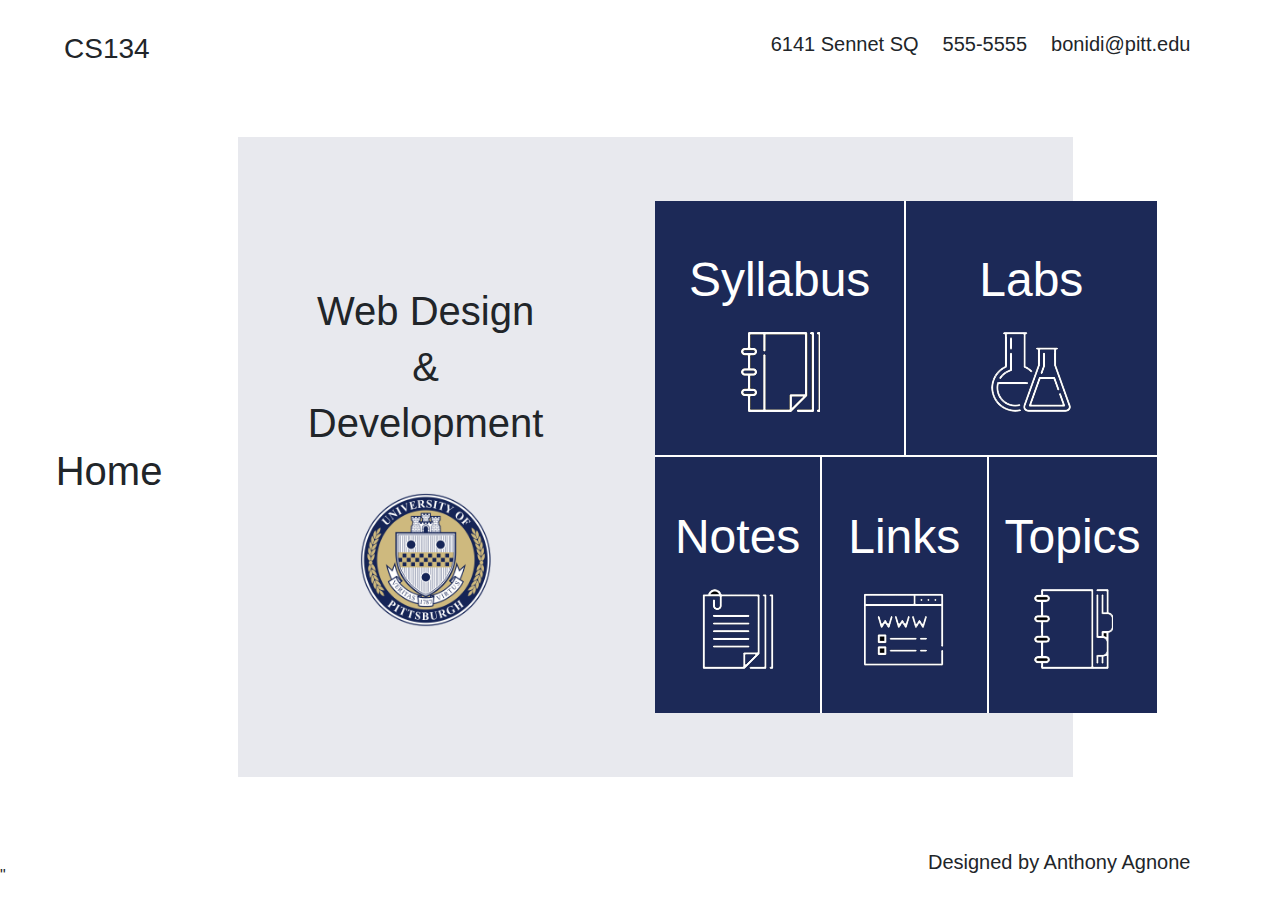
==== index.html @ 66142def "commit" ====
<!DOCTYPE html>
<html lang="en">

<head>
  <meta charset="UTF-8">
  <meta name="viewport" content="width=device-width, initial-scale=1.0">
  <meta http-equiv="X-UA-Compatible" content="ie=edge">
  <title>CS134 Web Design and Development</title>
  <link rel="stylesheet" href="https://cdnjs.cloudflare.com/ajax/libs/animate.css/3.5.2/animate.min.css">
  <link rel="stylesheet" href="assets/css/bootstrap.min.css">
  <link rel="stylesheet" href="assets/css/style.css">
</head>

<body class="noaf">
  <div class="wrap">
    <div class="topBar">
      <h3 class="fl ">CS134</h3>
      <h5 class="fr ml-4">bonidi@pitt.edu</h5>
      <h5 class="fr ml-4">555-5555</h5>
      <h5 class="fr ml-4">6141 Sennet SQ</h5>
    </div>

    <aside class="clr">
      <h1 class="">Home</h1>
    </aside>

    <main>
      <div class="header">
        <div class="header-inner wow fadeIn" data-wow-duration="1.2s">
          <h1 class="">
            Web Design
          </h1>
          <h1 class="">
            &
          </h1>
          <h1 class="">
            Development
          </h1>
          <img class="img-fluid" src="assets/img/logo.png" alt="">
        </div>
      </div>
      <div class="navigation">
        <div class="top">
          <ul class="nav">
            <li class="nav-item wow fadeInDown" data-wow-duration=".8s" data-wow-delay=".1s">
              <a class="nav-link" href="syllabus.html">Syllabus</a>
              <a class="nav-link" href="syllabus.html">
                <img src="assets/img/syllabus.png" alt="">
              </a>
            </li>
            <li class="nav-item wow fadeInRight" data-wow-duration=".4s" data-wow-delay=".6s">
              <a class="nav-link" href="labs.html">Labs</a>
              <a class="nav-link" href="labs.html">
                <img src="assets/img/labs.png" alt="">
              </a>
            </li>
          </ul>
        </div>
        <div class="bottom">
          <ul class="nav">
            <li class="nav-item wow fadeInLeft" data-wow-duration=".8s" data-wow-delay=".2s">
              <a class="nav-link" href="#">Notes</a>
              <a class="nav-link" href="#">
                <img src="assets/img/notes.png" alt="">
              </a>
            </li>
            <li class="nav-item wow fadeInUp" data-wow-duration=".8s" data-wow-delay=".4s">
              <a class="nav-link" href="#">Links</a>
              <a class="nav-link" href="#">
                <img src="assets/img/links.png" alt="">
              </a>
            </li>
            <li class="nav-item wow fadeInRight" data-wow-duration=".8s">
              <a class="nav-link" href="#">Topics</a>
              <a class="nav-link" href="#">
                <img src="assets/img/topics.png" alt="">
              </a>
            </li>
          </ul>
        </div>
      </div>
    </main>

    <footer>
      <p class="fr h5">Designed by Anthony Agnone</p>
    </footer>
  </div>
  "
  <script src="https://cdnjs.cloudflare.com/ajax/libs/wow/1.1.2/wow.min.js"></script>
  <script>new WOW().init();</script>
</body>

</html>
---- assets/css/style.css ----
body {
  overflow-x: hidden;
}

h1,
h2,
h3,
h4,
h5,
h6,
.h1,
.h2,
.h3,
.h4,
.h5,
.h6 {
  font-weight: 300;
  line-height: 1.2;
}

.fr {
  float: right;
}

.fl {
  float: left;
}

.clr {
  clear: both;
}

.noaf {
  overflow: hidden;
}
.wrap {
  display: grid;
  grid-template-rows: 10% 80% 10%;
  grid-template-columns: 8% 89%;
  height: 96vh;
  width: 98vw;
  grid-row-gap: 25px;
  padding: 2rem 4rem;
}

.wrap2 {
  height: auto;
}

.topBar {
  grid-row: 1;
  grid-column: 1 / span 3;
}

aside {
  grid-row: 2;
  grid-column: 1;
  display: flex;
  align-items: center;
  justify-content: center;
  flex-direction: column;
  height: 75vh;
}

aside a {
  color: #161616;
}

aside a:hover {
  color: #545454;
  text-decoration: none;
  font-size: 2rem;
}

main {
  grid-row: 2;
  grid-column: 2;
  height: 100%;
  width: 100%;
  display: grid;
  grid-template-columns: repeat(12, 1fr);
  grid-template-rows: repeat(10, 1fr);
}

.sylfix {
  grid-template-rows: 0.5fr repeat(8, 1fr);
}

.header {
  background-color: #e8e9ee;
  grid-column: 2 / span 10;
  grid-row: 1 / span 10;
  z-index: 1;
}
.header-syl {
  background-color: #e8e9ee;
  grid-column: 2 / span 10;
  grid-row: 1 / span 10;
  z-index: 1;
  padding: 1rem;
}

.header-inner {
  width: 40%;
  height: 100%;
  text-align: center;
  display: flex;
  flex-direction: column;
  align-items: center;
  justify-content: center;
  padding-left: 5%;
}

.header-inner-syl {
  width: 100%;
  height: 100%;
  text-align: left;
  display: flex;
  flex-direction: row;
  justify-content: flex-start;
  padding-left: 1rem;
  padding-top: 2rem;
}

.syllabus {
  width: 45%;
}

.header-inner img {
  width: 45%;
  height: auto;
  margin-top: 13%;
}

.navigation {
  grid-column: 7 / span 6;
  grid-row: 2 / span 8;
  z-index: 2;
  display: grid;
  grid-template-rows: repeat(2, 1fr);
}
.image-layer {
  grid-column: 7 / span 6;
  grid-row: 2 / span 8;
  z-index: 2;
}

.image-layer img {
  width: 100%;
}

.top {
  border-bottom: 2px solid #fff;
  grid-row: 1;
}

.top .nav {
  width: 100%;
  display: grid;
  grid-template-columns: 1fr 1fr;
  height: 100%;
}

.bottom .nav {
  width: 100%;
  display: grid;
  grid-template-columns: repeat(3, 1fr);
  height: 100%;
}

.nav .nav-item {
  height: 100%;
  text-align: center;
  display: flex;
  align-items: center;
  justify-content: center;
  flex-direction: column;
  background-color: #1c2957;
}

.nav .nav-item .nav-link {
  color: white;
  font-size: 48px;
}

.top .nav .nav-item {
  border-right: 2px solid #fff;
}

.nav .nav-item {
  height: 100%;
  width: 100%;
  transition: all 1.4s;
}

.top .nav .nav-item:first-child:hover {
  background-image: url('../img/sylhover.png');
  background-size: cover;
  transition: all 1.4s;
  background-repeat: no-repeat;
}
.top .nav .nav-item:nth-child(2):hover {
  background-image: url('../img/labhover.png');
  background-size: cover;
  transition: all 1.4s;
  background-repeat: no-repeat;
}
.bottom .nav .nav-item:last-child:hover {
  background-image: url('../img/topichover.png');
  background-size: cover;
  transition: all 1.4s;
  background-repeat: no-repeat;
}
.bottom .nav .nav-item:first-child:hover {
  background-image: url('../img/notehover.png');
  background-size: cover;
  transition: all 1.4s;
  background-repeat: no-repeat;
}
.bottom .nav .nav-item:nth-child(2):hover {
  background-image: url('../img/linkhover.png');
  background-size: cover;
  transition: all 1.4s;
  background-repeat: no-repeat;
}

.nav .nav-item:hover a {
  color: #cdb87c;
}

.bottom .nav .nav-item {
  border-right: 2px solid #fff;
}
.nav .nav-item:last-child {
  border: none;
}

.bottom {
  grid-row: 2;
}
footer {
  grid-row: 3;
  grid-column: 1 / span 3;
  display: flex;
  align-items: flex-end;
  justify-content: flex-end;
}
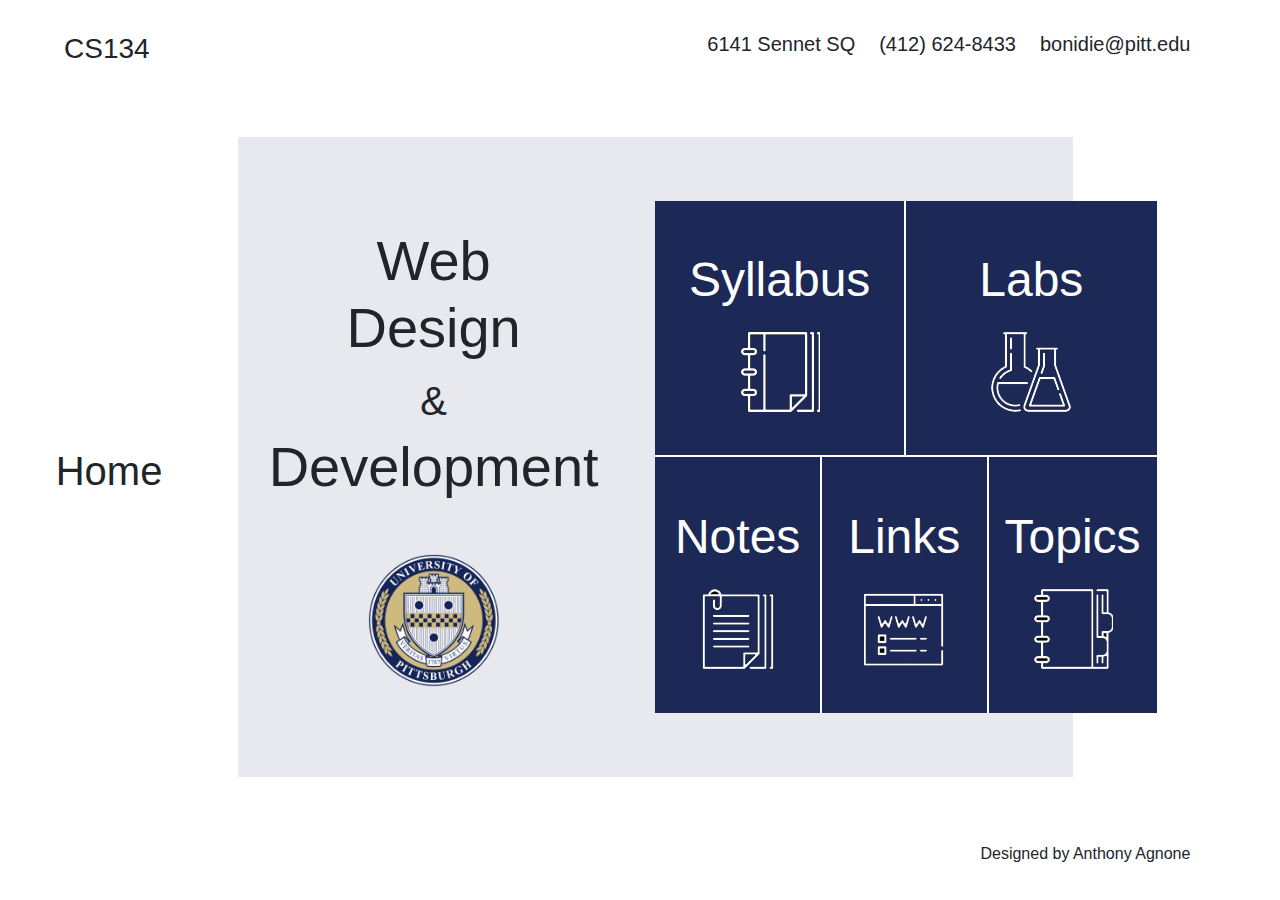
==== commit 97291bbd: "slkdjf" ====
--- a/index.html
+++ b/index.html
@@ -15,8 +15,8 @@
   <div class="wrap">
     <div class="topBar">
       <h3 class="fl ">CS134</h3>
-      <h5 class="fr ml-4">bonidi@pitt.edu</h5>
-      <h5 class="fr ml-4">555-5555</h5>
+      <h5 class="fr ml-4">bonidie@pitt.edu</h5>
+      <h5 class="fr ml-4">(412) 624-8433</h5>
       <h5 class="fr ml-4">6141 Sennet SQ</h5>
     </div>
 
@@ -26,20 +26,65 @@
 
     <main>
       <div class="header">
-        <div class="header-inner wow fadeIn" data-wow-duration="1.2s">
-          <h1 class="">
+        <div class="ml-2 header-inner wow fadeIn" data-wow-duration="1.2s">
+          <div class="mob-head">
+            <p class="h2 fl">
+              CS 134
+            </p>
+            <div class="fr">
+              <p>bonidie@pitt.edu</p>
+              <p>(412) 624-8433</p>
+              <p>6141 Sennet SQ</p>
+            </div>
+          </div>
+          <p class="display-4 clear">
             Web Design
-          </h1>
-          <h1 class="">
+          </p>
+          <p class="h1 clear">
             &
-          </h1>
-          <h1 class="">
+          </p>
+          <p class="display-4 clear">
             Development
-          </h1>
+          </p>
           <img class="img-fluid" src="assets/img/logo.png" alt="">
         </div>
       </div>
+
       <div class="navigation">
+
+        <div class="mobile-only">
+          <div class="moLink">
+            <a href="syllabus.html">Syllabus </a>
+            <a href="syllabus.html">
+              <img src="assets/img/syllabus.png" alt="">
+            </a>
+          </div>
+          <div class="moLink">
+            <a href="labs.html">Labs</a>
+            <a href="syllabus.html">
+              <img src="assets/img/labs.png" alt="">
+            </a>
+          </div>
+          <div class="moLink">
+            <a href="notes.html">Notes</a>
+            <a href="syllabus.html">
+              <img src="assets/img/notes.png" alt="">
+            </a>
+          </div>
+          <div class="moLink">
+            <a href="topics.html">Topics</a>
+            <a href="syllabus.html">
+              <img src="assets/img/topics.png" alt="">
+            </a>
+          </div>
+          <div class="moLink">
+            <a href="links.html">Links</a>
+            <a href="syllabus.html">
+              <img src="assets/img/links.png" alt="">
+            </a>
+          </div>
+        </div>
+
         <div class="top">
           <ul class="nav">
             <li class="nav-item wow fadeInDown" data-wow-duration=".8s" data-wow-delay=".1s">
@@ -59,20 +104,20 @@
         <div class="bottom">
           <ul class="nav">
             <li class="nav-item wow fadeInLeft" data-wow-duration=".8s" data-wow-delay=".2s">
-              <a class="nav-link" href="#">Notes</a>
-              <a class="nav-link" href="#">
+              <a class="nav-link" href="notes.html">Notes</a>
+              <a class="nav-link" href="notes.html">
                 <img src="assets/img/notes.png" alt="">
               </a>
             </li>
             <li class="nav-item wow fadeInUp" data-wow-duration=".8s" data-wow-delay=".4s">
-              <a class="nav-link" href="#">Links</a>
-              <a class="nav-link" href="#">
+              <a class="nav-link" href="links.html">Links</a>
+              <a class="nav-link" href="links.html">
                 <img src="assets/img/links.png" alt="">
               </a>
             </li>
             <li class="nav-item wow fadeInRight" data-wow-duration=".8s">
-              <a class="nav-link" href="#">Topics</a>
-              <a class="nav-link" href="#">
+              <a class="nav-link" href="topics.html">Topics</a>
+              <a class="nav-link" href="topics.html">
                 <img src="assets/img/topics.png" alt="">
               </a>
             </li>
@@ -82,12 +127,14 @@
     </main>
 
     <footer>
-      <p class="fr h5">Designed by Anthony Agnone</p>
+      <p class="fr">Designed by Anthony Agnone</p>
     </footer>
   </div>
-  "
+
   <script src="https://cdnjs.cloudflare.com/ajax/libs/wow/1.1.2/wow.min.js"></script>
-  <script>new WOW().init();</script>
+  <script>
+    new WOW().init();
+  </script>
 </body>
 
 </html>--- a/assets/css/style.css
+++ b/assets/css/style.css
@@ -1,7 +1,3 @@
-body {
-  overflow-x: hidden;
-}
-
 h1,
 h2,
 h3,
@@ -30,36 +26,8 @@
   clear: both;
 }
 
-.noaf {
-  overflow: hidden;
-}
-.wrap {
-  display: grid;
-  grid-template-rows: 10% 80% 10%;
-  grid-template-columns: 8% 89%;
-  height: 96vh;
-  width: 98vw;
-  grid-row-gap: 25px;
-  padding: 2rem 4rem;
-}
-
 .wrap2 {
   height: auto;
-}
-
-.topBar {
-  grid-row: 1;
-  grid-column: 1 / span 3;
-}
-
-aside {
-  grid-row: 2;
-  grid-column: 1;
-  display: flex;
-  align-items: center;
-  justify-content: center;
-  flex-direction: column;
-  height: 75vh;
 }
 
 aside a {
@@ -70,45 +38,6 @@
   color: #545454;
   text-decoration: none;
   font-size: 2rem;
-}
-
-main {
-  grid-row: 2;
-  grid-column: 2;
-  height: 100%;
-  width: 100%;
-  display: grid;
-  grid-template-columns: repeat(12, 1fr);
-  grid-template-rows: repeat(10, 1fr);
-}
-
-.sylfix {
-  grid-template-rows: 0.5fr repeat(8, 1fr);
-}
-
-.header {
-  background-color: #e8e9ee;
-  grid-column: 2 / span 10;
-  grid-row: 1 / span 10;
-  z-index: 1;
-}
-.header-syl {
-  background-color: #e8e9ee;
-  grid-column: 2 / span 10;
-  grid-row: 1 / span 10;
-  z-index: 1;
-  padding: 1rem;
-}
-
-.header-inner {
-  width: 40%;
-  height: 100%;
-  text-align: center;
-  display: flex;
-  flex-direction: column;
-  align-items: center;
-  justify-content: center;
-  padding-left: 5%;
 }
 
 .header-inner-syl {
@@ -132,19 +61,6 @@
   margin-top: 13%;
 }
 
-.navigation {
-  grid-column: 7 / span 6;
-  grid-row: 2 / span 8;
-  z-index: 2;
-  display: grid;
-  grid-template-rows: repeat(2, 1fr);
-}
-.image-layer {
-  grid-column: 7 / span 6;
-  grid-row: 2 / span 8;
-  z-index: 2;
-}
-
 .image-layer img {
   width: 100%;
 }
@@ -152,20 +68,6 @@
 .top {
   border-bottom: 2px solid #fff;
   grid-row: 1;
-}
-
-.top .nav {
-  width: 100%;
-  display: grid;
-  grid-template-columns: 1fr 1fr;
-  height: 100%;
-}
-
-.bottom .nav {
-  width: 100%;
-  display: grid;
-  grid-template-columns: repeat(3, 1fr);
-  height: 100%;
 }
 
 .nav .nav-item {
@@ -180,7 +82,6 @@
 
 .nav .nav-item .nav-link {
   color: white;
-  font-size: 48px;
 }
 
 .top .nav .nav-item {
@@ -199,24 +100,28 @@
   transition: all 1.4s;
   background-repeat: no-repeat;
 }
+
 .top .nav .nav-item:nth-child(2):hover {
   background-image: url('../img/labhover.png');
   background-size: cover;
   transition: all 1.4s;
   background-repeat: no-repeat;
 }
+
 .bottom .nav .nav-item:last-child:hover {
   background-image: url('../img/topichover.png');
   background-size: cover;
   transition: all 1.4s;
   background-repeat: no-repeat;
 }
+
 .bottom .nav .nav-item:first-child:hover {
   background-image: url('../img/notehover.png');
   background-size: cover;
   transition: all 1.4s;
   background-repeat: no-repeat;
 }
+
 .bottom .nav .nav-item:nth-child(2):hover {
   background-image: url('../img/linkhover.png');
   background-size: cover;
@@ -231,17 +136,214 @@
 .bottom .nav .nav-item {
   border-right: 2px solid #fff;
 }
+
 .nav .nav-item:last-child {
   border: none;
 }
 
-.bottom {
-  grid-row: 2;
-}
-footer {
-  grid-row: 3;
-  grid-column: 1 / span 3;
-  display: flex;
-  align-items: flex-end;
-  justify-content: flex-end;
-}
+.list-group-item {
+  background-color: #1c2957;
+  border: 1px solid #fff;
+  color: #fff;
+}
+
+.list-group-link {
+  color: #fff;
+}
+
+.list-group-link:hover {
+  color: #cdb87c;
+  text-decoration: none;
+}
+
+.card-header {
+  background-color: #1c2957;
+  color: #fff;
+}
+
+@media only screen and (max-width: 991px) {
+  .topBar {
+    display: none;
+  }
+  .clr {
+    display: none;
+  }
+  .header {
+    text-align: center;
+  }
+  .display-4 {
+    font-size: 2.5rem;
+  }
+  .header-inner img {
+    margin-top: 10px;
+    width: 30%;
+    margin-bottom: 20px;
+  }
+  .clear {
+    clear: both;
+  }
+  .top {
+    display: none;
+  }
+  .bottom {
+    display: none;
+  }
+  .mobile-only {
+    width: 100%;
+    display: flex;
+    flex-direction: row;
+    justify-content: space-evenly;
+    text-align: center;
+    height: 25vh;
+  }
+  .moLink {
+    display: flex;
+    flex-direction: column;
+    text-align: center;
+    justify-content: center;
+    margin-right: 1px;
+    background-color: #1c2957;
+    width: 20%;
+  }
+  .moLink a {
+    color: #fff;
+  }
+  .moLink img {
+    width: 50%;
+    margin: 5px auto;
+  }
+  .mob-head img {
+    width: 50%;
+  }
+  .mob-head .fl {
+    width: 50%;
+  }
+  .syllabus {
+    width: 80%;
+  }
+  .image-layer {
+    display: none;
+  }
+  .fixed-nav {
+    position: fixed;
+    bottom: 0;
+  }
+  .fixed-nav .mobile-only {
+    height: 15vh;
+    z-index: 3000;
+  }
+  main {
+    padding-bottom: 20vh;
+  }
+}
+
+/* Formatting for medium screens and higher */
+
+@media only screen and (min-width: 992px) {
+  .mob-head {
+    display: none;
+  }
+  .mobile-only {
+    display: none;
+  }
+  body {
+    overflow-x: hidden;
+  }
+  .topBar {
+    grid-row: 1;
+    grid-column: 1 / span 3;
+  }
+  aside {
+    grid-row: 2;
+    grid-column: 1;
+    display: flex;
+    align-items: center;
+    justify-content: center;
+    flex-direction: column;
+    height: 75vh;
+  }
+  .wrap {
+    display: grid;
+    grid-template-rows: 10% 80% 10%;
+    grid-template-columns: 8% 89%;
+    height: 96vh;
+    width: 98vw;
+    grid-row-gap: 25px;
+    padding: 2rem 4rem;
+  }
+  main {
+    grid-row: 2;
+    grid-column: 2;
+    height: 100%;
+    width: 100%;
+    display: grid;
+    grid-template-columns: repeat(12, 1fr);
+    grid-template-rows: repeat(10, 1fr);
+  }
+  .top .nav {
+    width: 100%;
+    display: grid;
+    grid-template-columns: 1fr 1fr;
+    height: 100%;
+  }
+  .bottom .nav {
+    width: 100%;
+    display: grid;
+    grid-template-columns: repeat(3, 1fr);
+    height: 100%;
+  }
+  .sylfix {
+    grid-template-rows: 0.5fr repeat(8, 1fr);
+  }
+  .header {
+    background-color: #e8e9ee;
+    grid-column: 2 / span 10;
+    grid-row: 1 / span 10;
+    z-index: 1;
+  }
+  .header-syl {
+    background-color: #e8e9ee;
+    grid-column: 2 / span 10;
+    grid-row: 1 / span 10;
+    z-index: 1;
+    padding: 1rem;
+  }
+  .navigation {
+    grid-column: 7 / span 6;
+    grid-row: 2 / span 8;
+    z-index: 2;
+    display: grid;
+    grid-template-rows: repeat(2, 1fr);
+  }
+  .nav .nav-item .nav-link {
+    font-size: 48px;
+  }
+  .header-inner {
+    width: 40%;
+    height: 100%;
+    text-align: center;
+    display: flex;
+    flex-direction: column;
+    align-items: center;
+    justify-content: center;
+    padding-left: 5%;
+  }
+  .image-layer {
+    grid-column: 7 / span 6;
+    grid-row: 2 / span 8;
+    z-index: 2;
+  }
+  .bottom {
+    grid-row: 2;
+  }
+  footer {
+    grid-row: 3;
+    grid-column: 1 / span 3;
+    display: flex;
+    align-items: flex-end;
+    justify-content: flex-end;
+  }
+  .noaf {
+    overflow: hidden;
+  }
+}